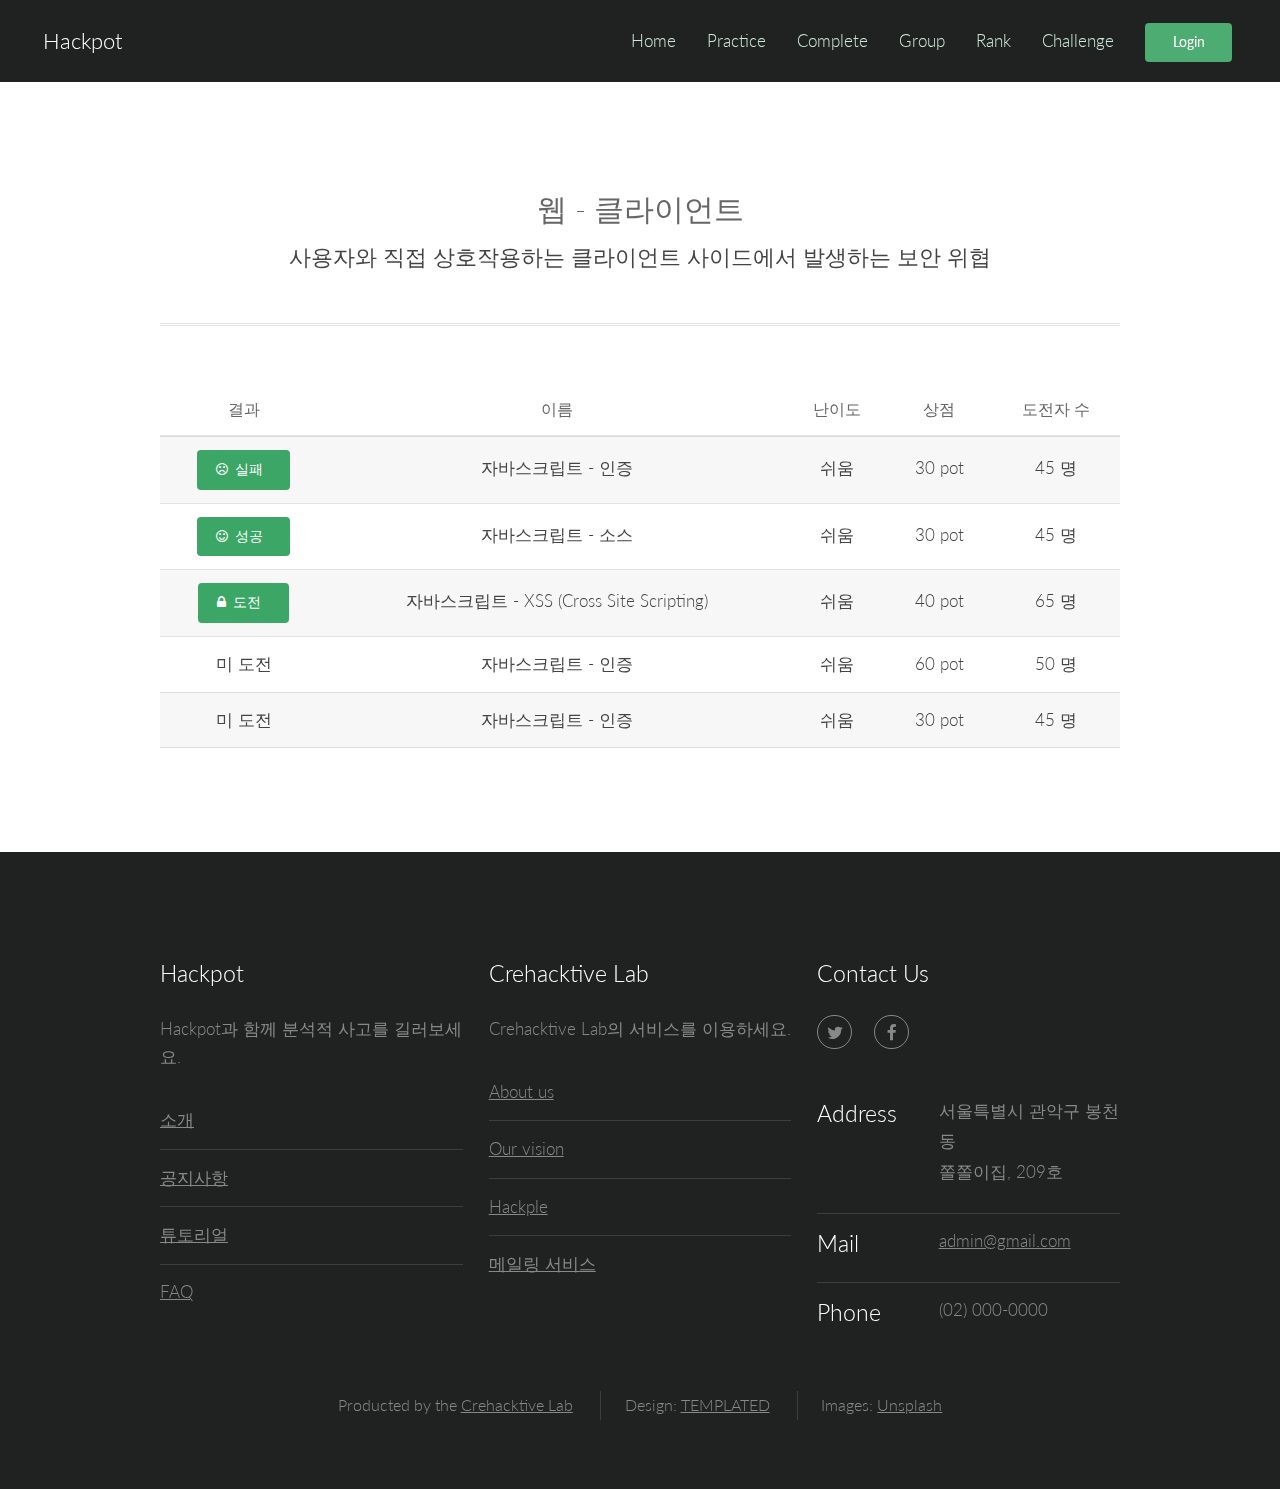
==== category.html @ aa38190e "create practice, paper page" ====
<!DOCTYPE html>
<!--
	Interphase by TEMPLATED
	templated.co @templatedco
	Released for free under the Creative Commons Attribution 3.0 license (templated.co/license)
-->
<html lang="ko">
	<head>
		<meta charset="UTF-8">
		<title>Hackpot</title>
		<meta http-equiv="content-type" content="text/html; charset=utf-8" />
		<meta name="description" content="" />
		<meta name="keywords" content="" />
		<!--[if lte IE 8]><script src="css/ie/html5shiv.js"></script><![endif]-->
		<script src="js/jquery.min.js"></script>
		<script src="js/skel.min.js"></script>
		<script src="js/skel-layers.min.js"></script>
		<script src="js/init.js"></script>
		<noscript>
			<link rel="stylesheet" href="css/skel.css" />
			<link rel="stylesheet" href="css/style.css" />
			<link rel="stylesheet" href="css/style-xlarge.css" />
		</noscript>
		<!--[if lte IE 8]><link rel="stylesheet" href="css/ie/v8.css" /><![endif]-->
	</head>
	<body>

		<!-- Header -->
			<header id="header">
				<h1><a href="index.html">Hackpot</a></h1>
				<nav id="nav">
					<ul>
						<li><a href="index.html">Home</a></li>
						<li><a href="#">Practice</a></li>
						<li><a href="index.html">Complete</a></li>
						<li><a href="index.html">Group</a></li>
						<li><a href="index.html">Rank</a></li>
						<li><a href="index.html">Challenge</a></li>
						<li><input type="submit" value="Login" class="special small" /></li>
					</ul>
				</nav>
			</header>
			
			<section id="practice" class="wrapper style2 align-center">
				<div class="container">
					<header>
						<h2>웹 - 클라이언트</h2>
						<p>사용자와 직접 상호작용하는 클라이언트 사이드에서 발생하는 보안 위협</p>
					</header>
					<!-- Table -->
						<section>
							<div class="table-wrapper">
								<table>
									<thead>
										<tr>
											<th>결과</th>
											<th>이름</th>
											<th>난이도</th>
											<th>상점</th>
											<th>도전자 수</th>
										</tr>
									</thead>
									<tbody>
										<tr>
											<td><a href="paper.html" class="button small icon fa-frown-o">실패</a></td>
											<td>자바스크립트 - 인증</td>
											<td>쉬움</td>
											<td>30 pot</td>
											<td>45 명</td>
										</tr>
										<tr>
											<td><a href="paper.html" class="button small icon fa-smile-o">성공</a></td>
											<td>자바스크립트 - 소스</td>
											<td>쉬움</td>
											<td>30 pot</td>
											<td>45 명</td>
										</tr>
										<tr>
											<td><a href="paper.html" class="button small icon fa-lock">도전</a></td>
											<td>자바스크립트 - XSS (Cross Site Scripting)</td>
											<td>쉬움</td>
											<td>40 pot</td>
											<td>65 명</td>
										</tr>
										<tr>
											<td>미 도전</td>
											<td>자바스크립트 - 인증</td>
											<td>쉬움</td>
											<td>60 pot</td>
											<td>50 명</td>
										</tr>
										<tr>
											<td>미 도전</td>
											<td>자바스크립트 - 인증</td>
											<td>쉬움</td>
											<td>30 pot</td>
											<td>45 명</td>
										</tr>
									</tbody>
								</table>
							</div>
						</section>
					</section>

		<!-- Footer -->
			<footer id="footer">
				<div class="container">
					<div class="row">
						<section class="4u 6u(medium) 12u$(small)">
							<h3>Hackpot</h3>
							<p>Hackpot과 함께 분석적 사고를 길러보세요.</p>
							<ul class="alt">
								<li><a href="#">소개</a></li>
								<li><a href="#">공지사항</a></li>
								<li><a href="#">튜토리얼</a></li>
								<li><a href="#">FAQ</a></li>
							</ul>
						</section>
						<section class="4u 6u$(medium) 12u$(small)">
							<h3>Crehacktive Lab</h3>
							<p>Crehacktive Lab의 서비스를 이용하세요.</p>
							<ul class="alt">
								<li><a href="http://www.hackple.co.kr/bbs/group.php?gr_id=lab">About us</a></li>
								<li><a href="#">Our vision</a></li>
								<li><a href="http://www.hackple.co.kr">Hackple</a></li>
								<li><a href="#">메일링 서비스</a></li>
							</ul>
						</section>
						<section class="4u$ 12u$(medium) 12u$(small)">
							<h3>Contact Us</h3>
							<ul class="icons">
								<li><a href="https://twitter.com/7IoOFuqnigJStmo" class="icon rounded fa-twitter"><span class="label">Twitter</span></a></li>
								<li><a href="https://www.facebook.com/HackP1e/" class="icon rounded fa-facebook"><span class="label">Facebook</span></a></li>
							</ul>
							<ul class="tabular">
								<li>
									<h3>Address</h3>
									서울특별시 관악구 봉천동<br>
									쫄쫄이집, 209호
								</li>
								<li>
									<h3>Mail</h3>
									<a href="#">admin@gmail.com</a>
								</li>
								<li>
									<h3>Phone</h3>
									(02) 000-0000
								</li>
							</ul>
						</section>
					</div>
					<ul class="copyright">
						<li>Producted by the <a href="http://www.hackple.co.kr/bbs/group.php?gr_id=lab">Crehacktive Lab</a></li>
						<li>Design: <a href="http://templated.co">TEMPLATED</a></li>
						<li>Images: <a href="http://unsplash.com">Unsplash</a></li>
					</ul>
				</div>
			</footer>
	</body>
</html>
---- css/skel.css ----
/* Resets (http://meyerweb.com/eric/tools/css/reset/ | v2.0 | 20110126 | License: none (public domain)) */

	html,body,div,span,applet,object,iframe,h1,h2,h3,h4,h5,h6,p,blockquote,pre,a,abbr,acronym,address,big,cite,code,del,dfn,em,img,ins,kbd,q,s,samp,small,strike,strong,sub,sup,tt,var,b,u,i,center,dl,dt,dd,ol,ul,li,fieldset,form,label,legend,table,caption,tbody,tfoot,thead,tr,th,td,article,aside,canvas,details,embed,figure,figcaption,footer,header,hgroup,menu,nav,output,ruby,section,summary,time,mark,audio,video{margin:0;padding:0;border:0;font-size:100%;font:inherit;vertical-align:baseline;}article,aside,details,figcaption,figure,footer,header,hgroup,menu,nav,section{display:block;}body{line-height:1;}ol,ul{list-style:none;}blockquote,q{quotes:none;}blockquote:before,blockquote:after,q:before,q:after{content:'';content:none;}table{border-collapse:collapse;border-spacing:0;}body{-webkit-text-size-adjust:none}

/* Box Model */

	*, *:before, *:after {
		-moz-box-sizing: border-box;
		-webkit-box-sizing: border-box;
		box-sizing: border-box;
	}

/* Container */

	body {
		/* min-width: (containers) */
		min-width: 1200px;
	}

	.container {
		margin-left: auto;
		margin-right: auto;

		/* width: (containers) */
		width: 1200px;
	}

	/* Modifiers */

		/* 125% */
			.container.\31 25\25 {
				width: 100%;

				/* max-width: (containers * 1.25) */
				max-width: 1500px;

				/* min-width: (containers) */
				min-width: 1200px;
			}

		/* 75% */
			.container.\37 5\25 {

				/* width: (containers * 0.75) */
				width: 900px;

			}

		/* 50% */
			.container.\35 0\25 {

				/* width: (containers * 0.50) */
				width: 600px;

			}

		/* 25% */
			.container.\32 5\25 {

				/* width: (containers * 0.25) */
				width: 300px;

			}

/* Grid */

	.row {
		border-bottom: solid 1px transparent;
	}

	.row > * {
		float: left;
	}

	.row:after, .row:before {
		content: '';
		display: block;
		clear: both;
		height: 0;
	}

	.row.uniform > * > :first-child {
		margin-top: 0;
	}

	.row.uniform > * > :last-child {
		margin-bottom: 0;
	}

	/* Gutters */

		/* Normal */

			.row > * {
				/* padding: (gutters.horizontal) 0 0 (gutters.vertical) */
				padding: 0 0 0 2em;
			}

			.row {
				/* margin: -(gutters.horizontal) 0 0 -(gutters.vertical) */
				margin: 0 0 0 -2em;
			}

			.row.uniform > * {
				/* padding: (gutters.vertical) 0 0 (gutters.vertical) */
				padding: 2em 0 0 2em;
			}

			.row.uniform {
				/* margin: -(gutters.vertical) 0 0 -(gutters.vertical) */
				margin: -2em 0 0 -2em;
			}

		/* 200% */

			.row.\32 00\25 > * {
				/* padding: (gutters.horizontal) 0 0 (gutters.vertical) */
				padding: 0 0 0 4em;
			}

			.row.\32 00\25 {
				/* margin: -(gutters.horizontal) 0 0 -(gutters.vertical) */
				margin: 0 0 0 -4em;
			}

			.row.uniform.\32 00\25 > * {
				/* padding: (gutters.vertical) 0 0 (gutters.vertical) */
				padding: 4em 0 0 4em;
			}

			.row.uniform.\32 00\25 {
				/* margin: -(gutters.vertical) 0 0 -(gutters.vertical) */
				margin: -4em 0 0 -4em;
			}

		/* 150% */

			.row.\31 50\25 > * {
				/* padding: (gutters.horizontal) 0 0 (gutters.vertical) */
				padding: 0 0 0 1.5em;
			}

			.row.\31 50\25 {
				/* margin: -(gutters.horizontal) 0 0 -(gutters.vertical) */
				margin: 0 0 0 -1.5em;
			}

			.row.uniform.\31 50\25 > * {
				/* padding: (gutters.vertical) 0 0 (gutters.vertical) */
				padding: 1.5em 0 0 1.5em;
			}

			.row.uniform.\31 50\25 {
				/* margin: -(gutters.vertical) 0 0 -(gutters.vertical) */
				margin: -1.5em 0 0 -1.5em;
			}

		/* 50% */

			.row.\35 0\25 > * {
				/* padding: (gutters.horizontal) 0 0 (gutters.vertical) */
				padding: 0 0 0 1em;
			}

			.row.\35 0\25 {
				/* margin: -(gutters.horizontal) 0 0 -(gutters.vertical) */
				margin: 0 0 0 -1em;
			}

			.row.uniform.\35 0\25 > * {
				/* padding: (gutters.vertical) 0 0 (gutters.vertical) */
				padding: 1em 0 0 1em;
			}

			.row.uniform.\35 0\25 {
				/* margin: -(gutters.vertical) 0 0 -(gutters.vertical) */
				margin: -1em 0 0 -1em;
			}

		/* 25% */

			.row.\32 5\25 > * {
				/* padding: (gutters.horizontal) 0 0 (gutters.vertical) */
				padding: 0 0 0 0.5em;
			}

			.row.\32 5\25 {
				/* margin: -(gutters.horizontal) 0 0 -(gutters.vertical) */
				margin: 0 0 0 -0.5em;
			}

			.row.uniform.\32 5\25 > * {
				/* padding: (gutters.vertical) 0 0 (gutters.vertical) */
				padding: 0.5em 0 0 0.5em;
			}

			.row.uniform.\32 5\25 {
				/* margin: -(gutters.vertical) 0 0 -(gutters.vertical) */
				margin: -0.5em 0 0 -0.5em;
			}

		/* 0% */

			.row.\30 \25 > * {
				/* padding: (gutters.horizontal) 0 0 (gutters.vertical) */
				padding: 0;
			}

			.row.\30 \25 {
				/* margin: -(gutters.horizontal) 0 0 -(gutters.vertical) */
				margin: 0;
			}

	/* Cells */

		.\31 2u, .\31 2u\24, .\31 2u\28 1\29, .\31 2u\24\28 1\29 { width: 100%; clear: none; }
		.\31 1u, .\31 1u\24, .\31 1u\28 1\29, .\31 1u\24\28 1\29 { width: 91.6666666667%; clear: none; }
		.\31 0u, .\31 0u\24, .\31 0u\28 1\29, .\31 0u\24\28 1\29 { width: 83.3333333333%; clear: none; }
		.\39 u, .\39 u\24, .\39 u\28 1\29, .\39 u\24\28 1\29 { width: 75%; clear: none; }
		.\38 u, .\38 u\24, .\38 u\28 1\29, .\38 u\24\28 1\29 { width: 66.6666666667%; clear: none; }
		.\37 u, .\37 u\24, .\37 u\28 1\29, .\37 u\24\28 1\29 { width: 58.3333333333%; clear: none; }
		.\36 u, .\36 u\24, .\36 u\28 1\29, .\36 u\24\28 1\29 { width: 50%; clear: none; }
		.\35 u, .\35 u\24, .\35 u\28 1\29, .\35 u\24\28 1\29 { width: 41.6666666667%; clear: none; }
		.\34 u, .\34 u\24, .\34 u\28 1\29, .\34 u\24\28 1\29 { width: 33.3333333333%; clear: none; }
		.\33 u, .\33 u\24, .\33 u\28 1\29, .\33 u\24\28 1\29 { width: 25%; clear: none; }
		.\32 u, .\32 u\24, .\32 u\28 1\29, .\32 u\24\28 1\29 { width: 16.6666666667%; clear: none; }
		.\31 u, .\31 u\24, .\31 u\28 1\29, .\31 u\24\28 1\29 { width: 8.3333333333%; clear: none; }

		.\31 2u\24 + *, .\31 2u\24\28 1\29 + *,
		.\31 1u\24 + *, .\31 1u\24\28 1\29 + *,
		.\31 0u\24 + *, .\31 0u\24\28 1\29 + *,
		.\39 u\24 + *, .\39 u\24\28 1\29 + *,
		.\38 u\24 + *, .\38 u\24\28 1\29 + *,
		.\37 u\24 + *, .\37 u\24\28 1\29 + *,
		.\36 u\24 + *, .\36 u\24\28 1\29 + *,
		.\35 u\24 + *, .\35 u\24\28 1\29 + *,
		.\34 u\24 + *, .\34 u\24\28 1\29 + *,
		.\33 u\24 + *, .\33 u\24\28 1\29 + *,
		.\32 u\24 + *, .\32 u\24\28 1\29 + *,
		.\31 u\24  + *,  .\31 u\24\28 1\29 + * {
			clear: left;
		}

		.\-11u { margin-left: 91.6666666667% }
		.\-10u { margin-left: 83.3333333333% }
		.\-9u { margin-left: 75% }
		.\-8u { margin-left: 66.6666666667% }
		.\-7u { margin-left: 58.3333333333% }
		.\-6u { margin-left: 50% }
		.\-5u { margin-left: 41.6666666667% }
		.\-4u { margin-left: 33.3333333333% }
		.\-3u { margin-left: 25% }
		.\-2u { margin-left: 16.6666666667% }
		.\-1u { margin-left: 8.3333333333% }
---- css/style.css ----
@charset "UTF-8";
@import url(font-awesome.min.css);
@import url("http://fonts.googleapis.com/css?family=Lato:300,400");

/*
	Interphase by TEMPLATED
	templated.co @templatedco
	Released for free under the Creative Commons Attribution 3.0 license (templated.co/license)
*/

/* Basic */

	body {
		background: #fff;
	}

	body, input, select, textarea {
		color: #444;
		font-family: "Lato", Helvetica, sans-serif;
		font-size: 15pt;
		font-weight: 300;
		line-height: 1.65em;
	}

	a {
		color: #4dac71;
		text-decoration: underline;
	}

		a:hover {
			text-decoration: none;
		}

	strong, b {
		color: #666;
		font-weight: 400;
	}

	em, i {
		font-style: italic;
	}

	p {
		margin: 0 0 2em 0;
	}

	h1, h2, h3, h4, h5, h6 {
		color: #666;
		font-weight: 300;
		line-height: 1em;
		margin: 0 0 1em 0;
	}

		h1 a, h2 a, h3 a, h4 a, h5 a, h6 a {
			color: inherit;
			text-decoration: none;
		}

	h2 {
		font-size: 1.75em;
		line-height: 1.5em;
	}

	h3 {
		font-size: 1.35em;
		line-height: 1.5em;
	}

	h4 {
		font-size: 1.1em;
		line-height: 1.5em;
	}

	h5 {
		font-size: 0.9em;
		line-height: 1.5em;
	}

	h6 {
		font-size: 0.7em;
		line-height: 1.5em;
	}

	sub {
		font-size: 0.8em;
		position: relative;
		top: 0.5em;
	}

	sup {
		font-size: 0.8em;
		position: relative;
		top: -0.5em;
	}

	hr {
		border: 0;
		border-bottom: medium 1px rgba(144, 144, 144, 0.25);
		margin: 2em 0;
	}

		hr.major {
			margin: 3em 0;
		}

	blockquote {
		border-left: solid 4px rgba(144, 144, 144, 0.25);
		font-style: italic;
		margin: 0 0 2em 0;
		padding: 0.5em 0 0.5em 2em;
	}

	code {
		background: rgba(144, 144, 144, 0.075);
		border-radius: 4px;
		border: solid 1px rgba(144, 144, 144, 0.25);
		font-family: "Courier New", monospace;
		font-size: 0.9em;
		margin: 0 0.25em;
		padding: 0.25em 0.65em;
	}

	pre {
		-webkit-overflow-scrolling: touch;
		font-family: "Courier New", monospace;
		font-size: 0.9em;
		margin: 0 0 2em 0;
	}

		pre code {
			display: block;
			line-height: 1.75em;
			padding: 1em 1.5em;
			overflow-x: auto;
		}

	.align-left {
		text-align: left;
	}

	.align-center {
		text-align: center;
	}

	.align-right {
		text-align: right;
	}

/* Section/Article */

	section.special, article.special {
		text-align: center;
	}

	header p {
		position: relative;
		margin: 0 0 1.5em 0;
	}

	header h2 + p {
		font-size: 1.25em;
		margin-top: -1em;
		line-height: 1.5em;
	}

	header h3 + p {
		font-size: 1.1em;
		margin-top: -0.8em;
		line-height: 1.5em;
	}

	header h4 + p,
	header h5 + p,
	header h6 + p {
		font-size: 0.9em;
		margin-top: -0.6em;
		line-height: 1.5em;
	}

	header.major {
		text-align: center;
		margin-bottom: 3em;
	}

		header.major h2 {
			font-size: 3em;
		}

		header.major p {
			border-top: medium double rgba(144, 144, 144, 0.25);
			display: inline-block;
			padding: 2em 2em 0 2em;
		}

/* Form */

	form {
		margin: 0 0 2em 0;
	}

	label {
		color: #666;
		display: block;
		font-size: 0.9em;
		font-weight: 400;
		margin: 0 0 1em 0;
	}

	input[type="text"],
	input[type="password"],
	input[type="email"],
	select,
	textarea {
		-moz-appearance: none;
		-webkit-appearance: none;
		-o-appearance: none;
		-ms-appearance: none;
		appearance: none;
		background: rgba(144, 144, 144, 0.075);
		border-radius: 4px;
		border: none;
		border: solid 1px rgba(144, 144, 144, 0.25);
		color: inherit;
		display: block;
		outline: 0;
		padding: 0 1em;
		text-decoration: none;
		width: 100%;
	}

		input[type="text"]:invalid,
		input[type="password"]:invalid,
		input[type="email"]:invalid,
		select:invalid,
		textarea:invalid {
			box-shadow: none;
		}

		input[type="text"]:focus,
		input[type="password"]:focus,
		input[type="email"]:focus,
		select:focus,
		textarea:focus {
			border-color: #4dac71;
			box-shadow: 0 0 0 1px #4dac71;
		}

	.select-wrapper {
		text-decoration: none;
		display: block;
		position: relative;
	}

		.select-wrapper:before {
			content: "";
			-moz-osx-font-smoothing: grayscale;
			-webkit-font-smoothing: antialiased;
			font-family: FontAwesome;
			font-style: normal;
			font-weight: normal;
			text-transform: none !important;
		}

		.select-wrapper:before {
			color: rgba(144, 144, 144, 0.25);
			display: block;
			height: 2.75em;
			line-height: 2.75em;
			pointer-events: none;
			position: absolute;
			right: 0;
			text-align: center;
			top: 0;
			width: 2.75em;
		}

		.select-wrapper select::-ms-expand {
			display: none;
		}

	input[type="text"],
	input[type="password"],
	input[type="email"],
	select {
		height: 2.75em;
	}

	textarea {
		padding: 0.75em 1em;
	}

	input[type="checkbox"],
	input[type="radio"] {
		-moz-appearance: none;
		-webkit-appearance: none;
		-o-appearance: none;
		-ms-appearance: none;
		appearance: none;
		display: block;
		float: left;
		margin-right: -2em;
		opacity: 0;
		width: 1em;
		z-index: -1;
	}

		input[type="checkbox"] + label,
		input[type="radio"] + label {
			text-decoration: none;
			color: #444;
			cursor: pointer;
			display: inline-block;
			font-size: 1em;
			font-weight: 300;
			padding-left: 2.4em;
			padding-right: 0.75em;
			position: relative;
		}

			input[type="checkbox"] + label:before,
			input[type="radio"] + label:before {
				-moz-osx-font-smoothing: grayscale;
				-webkit-font-smoothing: antialiased;
				font-family: FontAwesome;
				font-style: normal;
				font-weight: normal;
				text-transform: none !important;
			}

			input[type="checkbox"] + label:before,
			input[type="radio"] + label:before {
				background: rgba(144, 144, 144, 0.075);
				border-radius: 4px;
				border: solid 1px rgba(144, 144, 144, 0.25);
				content: '';
				display: inline-block;
				height: 1.65em;
				left: 0;
				line-height: 1.58125em;
				position: absolute;
				text-align: center;
				top: 0;
				width: 1.65em;
			}

		input[type="checkbox"]:checked + label:before,
		input[type="radio"]:checked + label:before {
			background: #3ba666;
			border-color: #3ba666;
			color: #ffffff;
			content: '\f00c';
		}

		input[type="checkbox"]:focus + label:before,
		input[type="radio"]:focus + label:before {
			border-color: #4dac71;
			box-shadow: 0 0 0 1px #4dac71;
		}

	input[type="checkbox"] + label:before {
		border-radius: 4px;
	}

	input[type="radio"] + label:before {
		border-radius: 100%;
	}

	::-webkit-input-placeholder {
		color: #888 !important;
		opacity: 1.0;
	}

	:-moz-placeholder {
		color: #888 !important;
		opacity: 1.0;
	}

	::-moz-placeholder {
		color: #888 !important;
		opacity: 1.0;
	}

	:-ms-input-placeholder {
		color: #888 !important;
		opacity: 1.0;
	}

	.formerize-placeholder {
		color: #888 !important;
		opacity: 1.0;
	}

/* Box */

	.box {
		border-radius: 4px;
		border: solid 1px rgba(144, 144, 144, 0.25);
		margin-bottom: 2em;
		padding: 1.5em;
	}

		.box > :last-child,
		.box > :last-child > :last-child,
		.box > :last-child > :last-child > :last-child {
			margin-bottom: 0;
		}

		.box.alt {
			border: 0;
			border-radius: 0;
			padding: 0;
		}

/* Icon */

	.icon {
		text-decoration: none;
		border-bottom: none;
		position: relative;
	}

		.icon:before {
			-moz-osx-font-smoothing: grayscale;
			-webkit-font-smoothing: antialiased;
			font-family: FontAwesome;
			font-style: normal;
			font-weight: normal;
			text-transform: none !important;
		}

		.icon > .label {
			display: none;
		}

		.icon.rounded {
			border-radius: 100%;
			border: 1px solid #4dac71;
			display: inline-block;
			height: 2em;
			line-height: 2em;
			text-align: center;
			width: 2em;
		}

			.icon.rounded.big {
				font-size: 3.5em;
			}

/* Image */

	.image {
		border-radius: 4px;
		border: 0;
		display: inline-block;
		position: relative;
	}

		.image img {
			border-radius: 4px;
			display: block;
		}

		.image.left {
			float: left;
			padding: 0 1.5em 1em 0;
			top: 0.25em;
		}

		.image.right {
			float: right;
			padding: 0 0 1em 1.5em;
			top: 0.25em;
		}

		.image.left, .image.right {
			max-width: 40%;
		}

			.image.left img, .image.right img {
				width: 100%;
			}

		.image.fit {
			display: block;
			margin: 0 0 2em 0;
			width: 100%;
		}

			.image.fit img {
				width: 100%;
			}

/* List */

	ol {
		list-style: decimal;
		margin: 0 0 2em 0;
		padding-left: 1.25em;
	}

		ol li {
			padding-left: 0.25em;
		}

	ul {
		list-style: disc;
		margin: 0 0 2em 0;
		padding-left: 1em;
	}

		ul li {
			padding-left: 0.5em;
		}

		ul.alt {
			list-style: none;
			padding-left: 0;
		}

			ul.alt li {
				border-top: solid 1px rgba(144, 144, 144, 0.25);
				padding: 0.8em 0;
			}

				ul.alt li:first-child {
					border-top: 0;
					padding-top: 0;
				}

		ul.icons {
			cursor: default;
			list-style: none;
			padding-left: 0;
		}

			ul.icons li {
				display: inline-block;
				padding: 0 1em 0 0;
			}

				ul.icons li:last-child {
					padding-right: 0;
				}

		ul.actions {
			cursor: default;
			list-style: none;
			padding-left: 0;
		}

			ul.actions li {
				display: inline-block;
				padding: 0 1em 0 0;
				vertical-align: middle;
			}

				ul.actions li:last-child {
					padding-right: 0;
				}

			ul.actions.small li {
				padding: 0 0.5em 0 0;
			}

			ul.actions.vertical li {
				display: block;
				padding: 1em 0 0 0;
			}

				ul.actions.vertical li:first-child {
					padding-top: 0;
				}

				ul.actions.vertical li > * {
					margin-bottom: 0;
				}

			ul.actions.vertical.small li {
				padding: 0.5em 0 0 0;
			}

				ul.actions.vertical.small li:first-child {
					padding-top: 0;
				}

			ul.actions.fit {
				display: table;
				margin-left: -1em;
				padding: 0;
				table-layout: fixed;
				width: calc(100% + 1em);
			}

				ul.actions.fit li {
					display: table-cell;
					padding: 0 0 0 1em;
				}

					ul.actions.fit li > * {
						margin-bottom: 0;
					}

				ul.actions.fit.small {
					margin-left: -0.5em;
					width: calc(100% + 0.5em);
				}

					ul.actions.fit.small li {
						padding: 0 0 0 0.5em;
					}

		ul.tabular {
			list-style: outside none none;
			padding: 0px;
		}

			ul.tabular li {
				border-top: solid 1px rgba(144, 144, 144, 0.25);
				line-height: 1.75em;
				margin: 1.5em 0px 0px;
				padding-left: 7em;
				padding-top: 12px;
				position: relative;
			}

				ul.tabular li:first-child {
					border-top: 0;
					margin-top: 0;
				}

				ul.tabular li h3 {
					left: 0px;
					position: absolute;
					text-align: center;
					top: 12px;
					vertical-align: top;
					width: 1em;
				}

	dl {
		margin: 0 0 2em 0;
	}

/* Table */

	.table-wrapper {
		-webkit-overflow-scrolling: touch;
		overflow-x: auto;
	}

	table {
		margin: 0 0 2em 0;
		width: 100%;
	}

		table tbody tr {
			border: solid 1px rgba(144, 144, 144, 0.25);
			border-left: 0;
			border-right: 0;
		}

			table tbody tr:nth-child(2n + 1) {
				background-color: rgba(144, 144, 144, 0.075);
			}

		table td {
			padding: 0.75em 0.75em;
		}

		table th {
			color: #666;
			font-size: 0.9em;
			font-weight: 400;
			padding: 0 0.75em 0.75em 0.75em;
		}

		table thead {
			border-bottom: solid 2px rgba(144, 144, 144, 0.25);
		}

		table tfoot {
			border-top: solid 2px rgba(144, 144, 144, 0.25);
		}

		table.alt {
			border-collapse: separate;
		}

			table.alt tbody tr td {
				border: solid 1px rgba(144, 144, 144, 0.25);
				border-left-width: 0;
				border-top-width: 0;
			}

				table.alt tbody tr td:first-child {
					border-left-width: 1px;
				}

			table.alt tbody tr:first-child td {
				border-top-width: 1px;
			}

			table.alt thead {
				border-bottom: 0;
			}

			table.alt tfoot {
				border-top: 0;
			}

/* Button */

	input[type="submit"],
	input[type="reset"],
	input[type="button"],
	.button {
		-moz-appearance: none;
		-webkit-appearance: none;
		-o-appearance: none;
		-ms-appearance: none;
		appearance: none;
		-moz-transition: background-color 0.2s ease-in-out, color 0.2s ease-in-out;
		-webkit-transition: background-color 0.2s ease-in-out, color 0.2s ease-in-out;
		-o-transition: background-color 0.2s ease-in-out, color 0.2s ease-in-out;
		-ms-transition: background-color 0.2s ease-in-out, color 0.2s ease-in-out;
		transition: background-color 0.2s ease-in-out, color 0.2s ease-in-out;
		background-color: #3ba666;
		border-radius: 4px;
		border: 0;
		color: #ffffff !important;
		cursor: pointer;
		display: inline-block;
		font-weight: 400;
		height: 2.85em;
		line-height: 2.8em;
		padding: 0 2em;
		text-align: center;
		text-decoration: none;
		white-space: nowrap;
	}

		input[type="submit"]:hover,
		input[type="reset"]:hover,
		input[type="button"]:hover,
		.button:hover {
			background-color: #42b972;
		}

		input[type="submit"]:active,
		input[type="reset"]:active,
		input[type="button"]:active,
		.button:active {
			background-color: #34935a;
		}

		input[type="submit"].icon,
		input[type="reset"].icon,
		input[type="button"].icon,
		.button.icon {
			padding-left: 1.35em;
		}

			input[type="submit"].icon:before,
			input[type="reset"].icon:before,
			input[type="button"].icon:before,
			.button.icon:before {
				margin-right: 0.5em;
			}

		input[type="submit"].fit,
		input[type="reset"].fit,
		input[type="button"].fit,
		.button.fit {
			display: block;
			margin: 0 0 1em 0;
			width: 100%;
		}

		input[type="submit"].small,
		input[type="reset"].small,
		input[type="button"].small,
		.button.small {
			font-size: 0.8em;
		}

		input[type="submit"].big,
		input[type="reset"].big,
		input[type="button"].big,
		.button.big {
			font-size: 1.35em;
		}

		input[type="submit"].alt,
		input[type="reset"].alt,
		input[type="button"].alt,
		.button.alt {
			background-color: transparent;
			box-shadow: inset 0 0 0 2px rgba(144, 144, 144, 0.25);
			color: #666 !important;
		}

			input[type="submit"].alt:hover,
			input[type="reset"].alt:hover,
			input[type="button"].alt:hover,
			.button.alt:hover {
				background-color: rgba(144, 144, 144, 0.075);
			}

			input[type="submit"].alt:active,
			input[type="reset"].alt:active,
			input[type="button"].alt:active,
			.button.alt:active {
				background-color: rgba(144, 144, 144, 0.2);
			}

			input[type="submit"].alt.icon:before,
			input[type="reset"].alt.icon:before,
			input[type="button"].alt.icon:before,
			.button.alt.icon:before {
				color: #888;
			}

		input[type="submit"].special,
		input[type="reset"].special,
		input[type="button"].special,
		.button.special {
			background-color: #4dac71;
			color: #ffffff !important;
		}

			input[type="submit"].special:hover,
			input[type="reset"].special:hover,
			input[type="button"].special:hover,
			.button.special:hover {
				background-color: #5cb67e;
			}

			input[type="submit"].special:active,
			input[type="reset"].special:active,
			input[type="button"].special:active,
			.button.special:active {
				background-color: #459a65;
			}

		input[type="submit"].disabled, input[type="submit"]:disabled,
		input[type="reset"].disabled,
		input[type="reset"]:disabled,
		input[type="button"].disabled,
		input[type="button"]:disabled,
		.button.disabled,
		.button:disabled {
			background-color: #444 !important;
			box-shadow: inset 0 -0.15em 0 0 rgba(0, 0, 0, 0.15);
			color: #fff !important;
			cursor: default;
			opacity: 0.25;
		}

/* Header */

	body.landing #header {
		background-color: transparent;
		left: 0;
		position: absolute;
		top: 0;
	}

	#header {
		background-color: #202222;
		color: #ffffff;
		cursor: default;
		height: 4.75em;
		line-height: 4.75em;
		width: 100%;
		z-index: 10000;
	}

		#header h1 {
			color: #ffffff;
			height: inherit;
			left: 2.5em;
			line-height: inherit;
			margin: 0;
			padding: 0;
			position: absolute;
			top: 0;
		}

			#header h1 a {
				font-size: 1.25em;
			}

		#header nav {
			height: inherit;
			line-height: inherit;
			position: absolute;
			right: 2.75em;
			top: 0;
			vertical-align: middle;
		}

			#header nav > ul {
				list-style: none;
				margin: 0;
				padding-left: 0;
			}

				#header nav > ul > li {
					border-radius: 4px;
					display: inline-block;
					margin-left: 1.5em;
					padding-left: 0;
				}

					#header nav > ul > li a {
						-moz-transition: color 0.2s ease-in-out;
						-webkit-transition: color 0.2s ease-in-out;
						-o-transition: color 0.2s ease-in-out;
						-ms-transition: color 0.2s ease-in-out;
						transition: color 0.2s ease-in-out;
						color: #cee8d8;
						display: inline-block;
						text-decoration: none;
					}

						#header nav > ul > li a:hover {
							color: #ffffff;
						}

					#header nav > ul > li:first-child {
						margin-left: 0;
					}

					#header nav > ul > li .button {
						height: 2.25em;
						line-height: 2.25em;
						margin-bottom: 0;
						padding: 0 1em;
						position: relative;
						top: -0.075em;
						vertical-align: middle;
					}

		#header .container {
			position: relative;
		}

			#header .container h1 {
				left: 0;
			}

			#header .container nav {
				right: 0;
			}

/* Banner */

	#banner {
		background: url("images/overlay.png"), url("../images/banner.jpg");
		background-position: center;
		background-repeat: no-repeat;
		background-size: cover;
		color: #ffffff;
		padding: 16em 0em 14em;
		text-align: center;
	}

		#banner h2 {
			color: #ffffff;
			font-size: 3em;
			line-height: 1em;
			margin: 0 0 0.5em 0;
			padding: 0;
		}

		#banner p {
			font-size: 1.5em;
			margin: 1.5em 0 0 0;
		}

		#banner .signup {
			margin:0 auto;
		}

		#banner .actions {
			margin: 3em 0 0 0;
		}

		#banner .button {
			background-color: transparent;
			border: 1px solid #ffffff;
			font-weight: 300;
		}

			#banner .button:hover {
				background-color: rgba(255, 255, 255, 0.2);
			}
			
		
/* Wrapper */

	.wrapper {
		padding: 6em 0em 4em;
	}

		.wrapper.style1 {
			background-color: #3ba666;
			-moz-background-image: linear-gradient(60deg, #4dac71 50%, #3ba666 50%);
			-webkit-background-image: linear-gradient(60deg, #4dac71 50%, #3ba666 50%);
			-o-background-image: linear-gradient(60deg, #4dac71 50%, #3ba666 50%);
			-ms-background-image: linear-gradient(60deg, #4dac71 50%, #3ba666 50%);
			background-image: linear-gradient(60deg, #4dac71 50%, #3ba666 50%);
			color: #ffffff;
		}

			.wrapper.style1 header {
				margin-bottom: 4em;
			}

			.wrapper.style1 h2 {
				color: #ffffff;
			}

			.wrapper.style1 .icon.big {
				border-color: #ffffff;
				margin-bottom: 0.5em;
			}

		.wrapper.style2 .title, .wrapper.style2 header {
			border-bottom: medium double rgba(144, 144, 144, 0.25);
			padding-bottom: 1em;
		}

		.wrapper.style2 header {
			margin-bottom: 4em;
		}

		.wrapper.style2 .feature {
			margin: 0 0 2em 0;
		}

/* Footer */

	#footer {
		background: #202222;
		color: #888;
		padding: 6em 0em 4em;
	}

		#footer h2, #footer h3, #footer h4 {
			color: #ffffff;
		}

		#footer a {
			-moz-transition: all 0.2s ease-in-out;
			-webkit-transition: all 0.2s ease-in-out;
			-o-transition: all 0.2s ease-in-out;
			-ms-transition: all 0.2s ease-in-out;
			transition: all 0.2s ease-in-out;
			color: #888;
		}

			#footer a:active, #footer a:hover {
				color: #ffffff;
			}

		#footer .icons .rounded {
			border-color: #888;
			font-size: 1.5em;
		}

			#footer .icons .rounded:active, #footer .icons .rounded:hover {
				border-color: #ffffff;
			}

		#footer .copyright {
			font-size: 0.9em;
			margin: 2em 0 0 0;
			padding: 0;
			text-align: center;
		}

			#footer .copyright li {
				border-left: solid 1px rgba(144, 144, 144, 0.25);
				display: inline-block;
				list-style: none;
				margin-left: 1.5em;
				padding-left: 1.5em;
			}

				#footer .copyright li:first-child {
					border-left: 0;
					margin-left: 0;
					padding-left: 0;
				}
---- css/style-xlarge.css ----
/*
	Interphase by TEMPLATED
	templated.co @templatedco
	Released for free under the Creative Commons Attribution 3.0 license (templated.co/license)
*/

/* Basic */

	body, input, select, textarea {
		font-size: 13pt;
	}
---- css/ie/v8.css ----
/*
	Interphase by TEMPLATED
	templated.co @templatedco
	Released for free under the Creative Commons Attribution 3.0 license (templated.co/license)
*/

/* Banner */

	#banner {
		background: url("../../images/banner.jpg");
		background-size: cover;
		-ms-behavior: url("css/ie/backgroundsize.min.htc");
	}
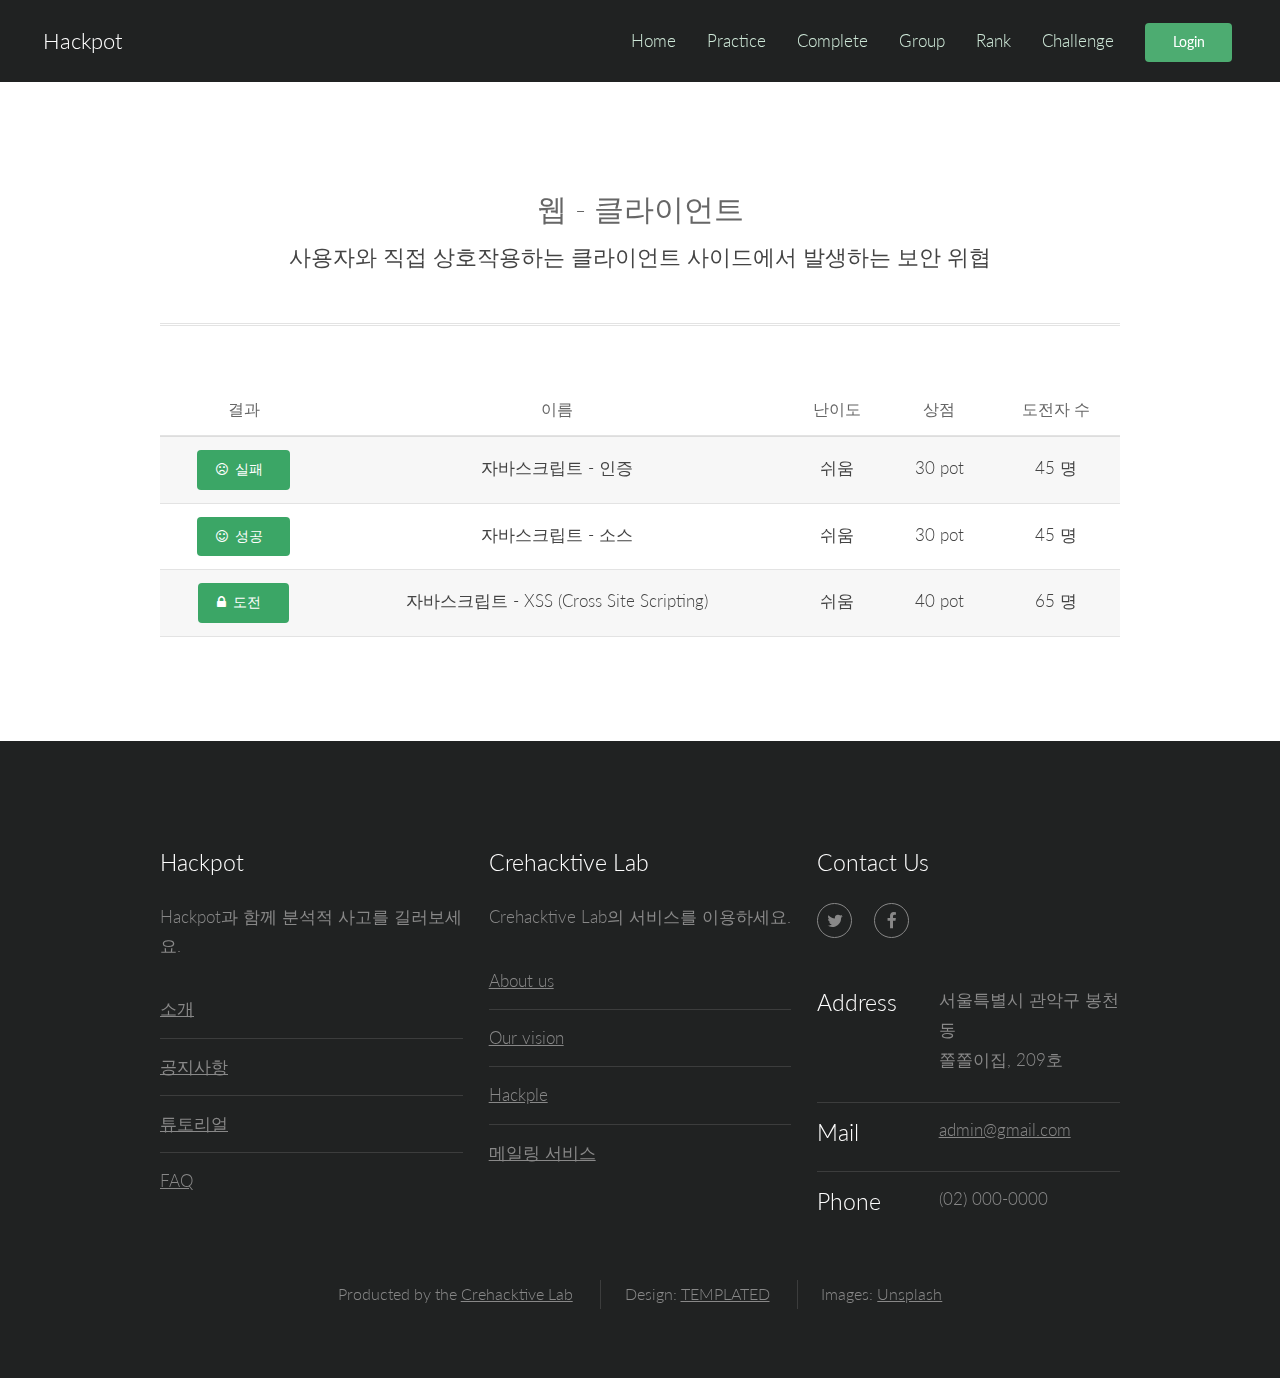
==== commit 347eb36b: "Ready to presentation" ====
--- a/category.html
+++ b/category.html
@@ -82,20 +82,6 @@
 											<td>40 pot</td>
 											<td>65 명</td>
 										</tr>
-										<tr>
-											<td>미 도전</td>
-											<td>자바스크립트 - 인증</td>
-											<td>쉬움</td>
-											<td>60 pot</td>
-											<td>50 명</td>
-										</tr>
-										<tr>
-											<td>미 도전</td>
-											<td>자바스크립트 - 인증</td>
-											<td>쉬움</td>
-											<td>30 pot</td>
-											<td>45 명</td>
-										</tr>
 									</tbody>
 								</table>
 							</div>
